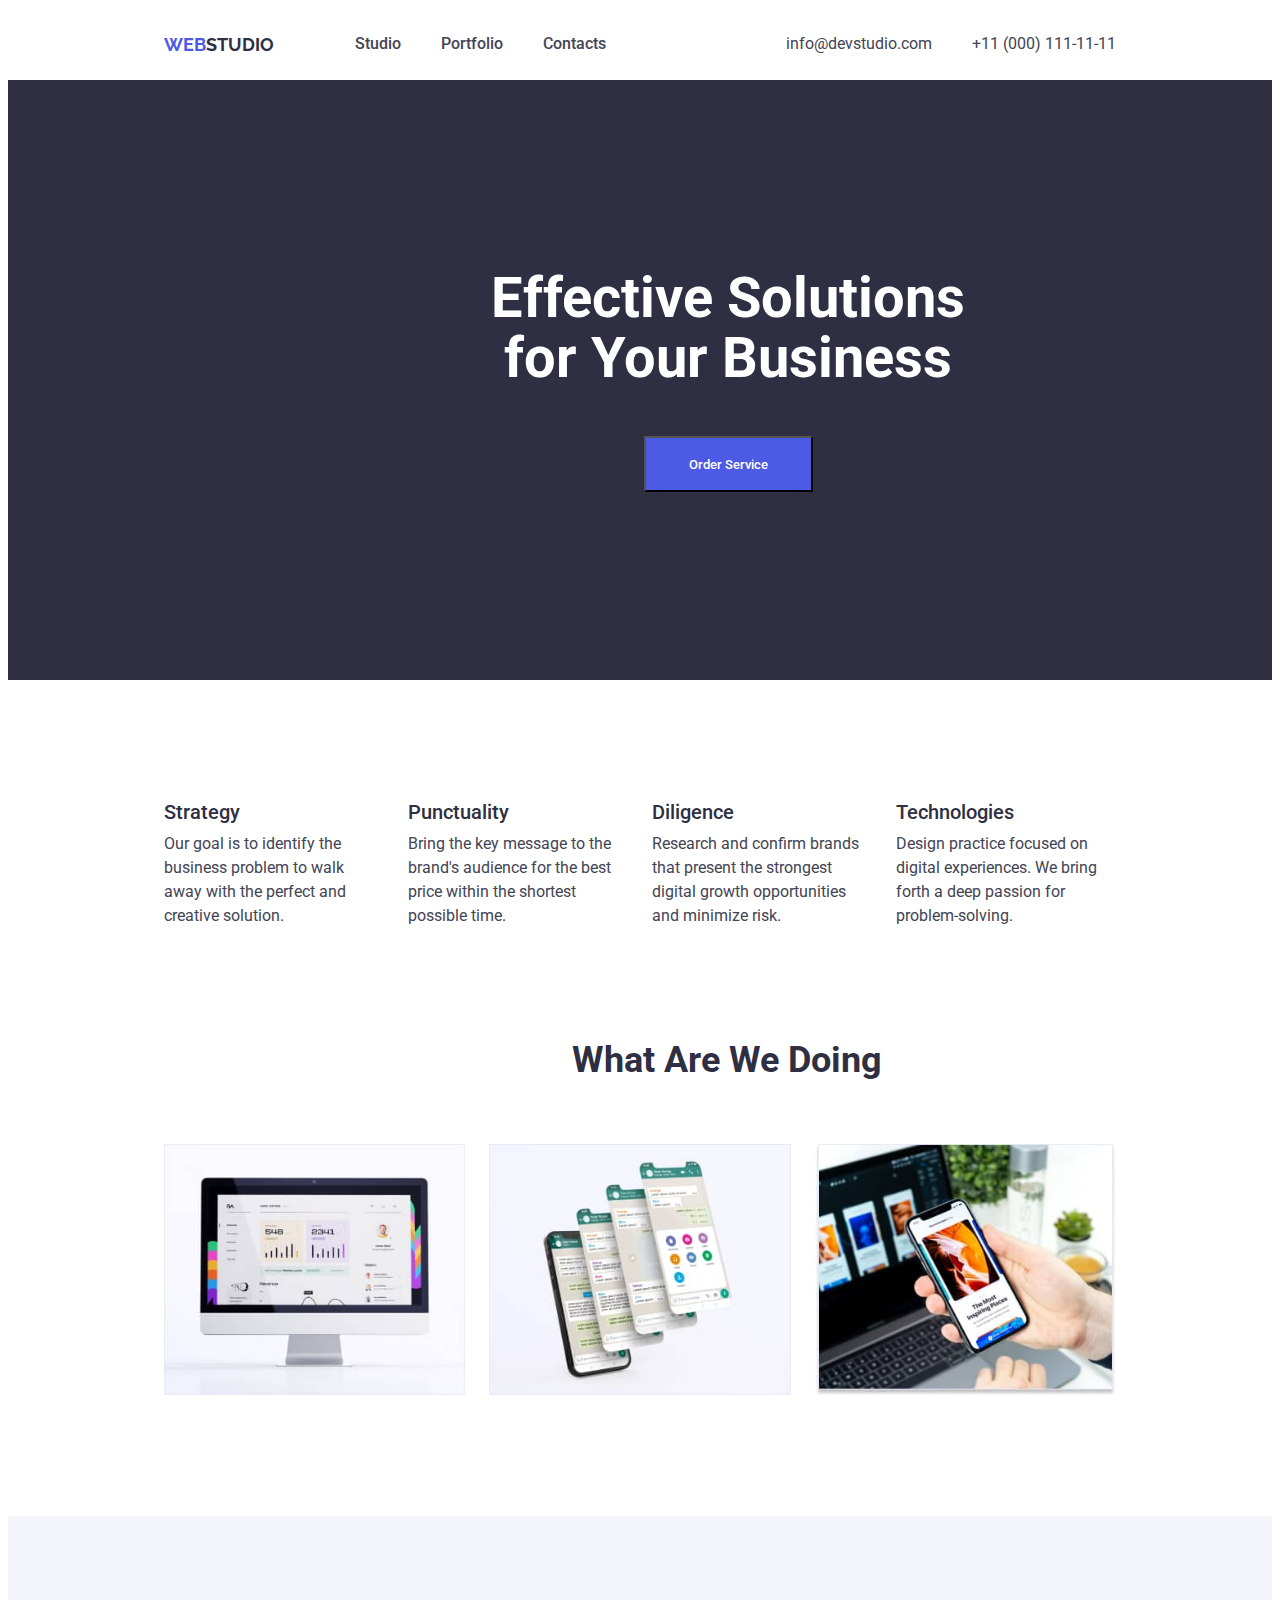
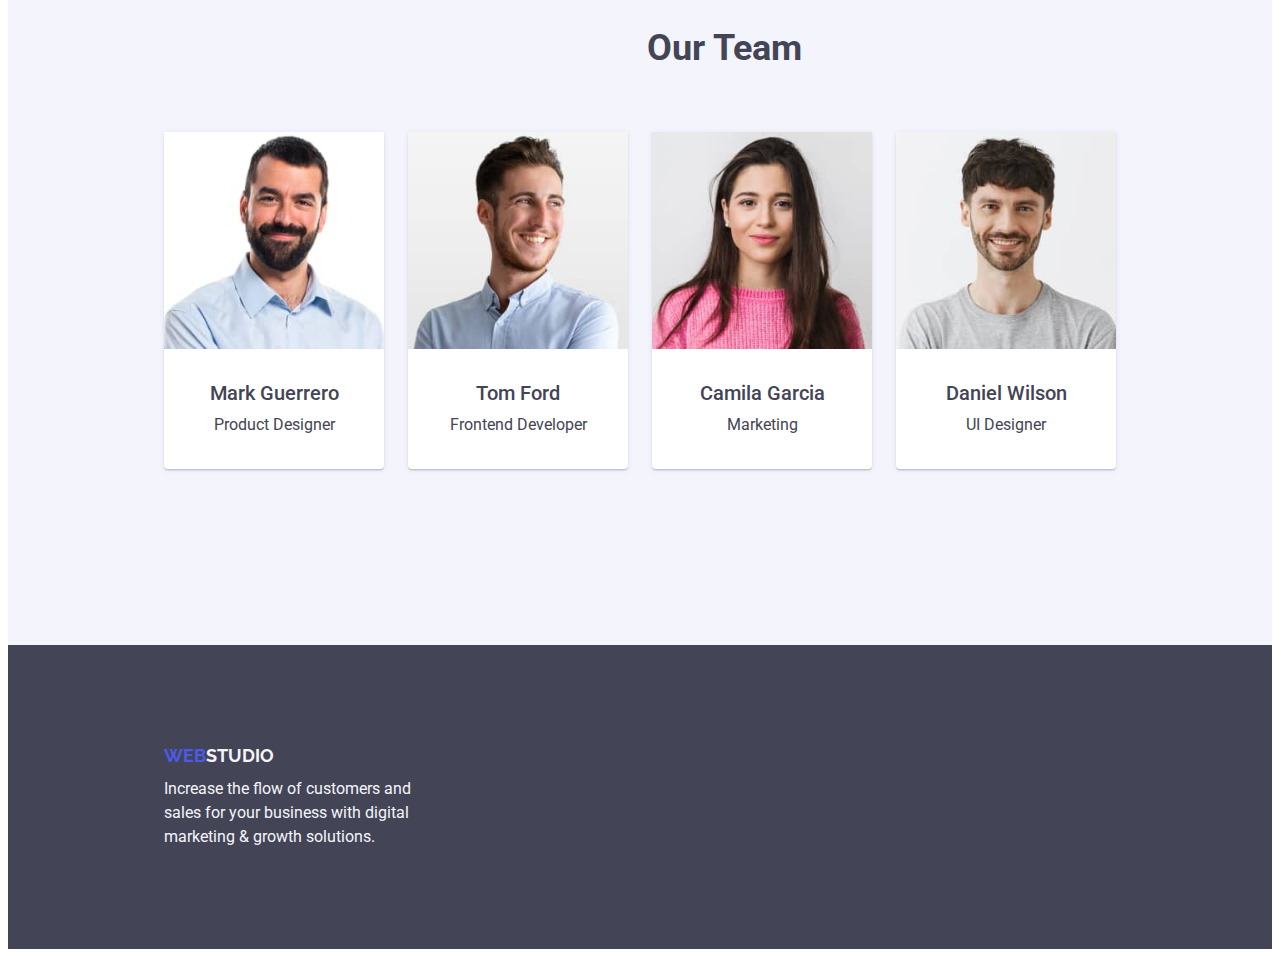
==== index.html @ 3661f452 "HW_3 first try" ====
<!DOCTYPE html>
<html lang="en">
  <head>
    <meta charset="UTF-8" />
    <meta name="viewport" content="width=device-width, initial-scale=1.0" />
    <meta
      name="description"
      content="Increase the flow of customers and sales for your business with digital marketing & growth solutions."
    />
    <title>WebStudio - effective solution for your business</title>
    <link rel="preconnect" href="https://fonts.googleapis.com" />
    <link rel="preconnect" href="https://fonts.gstatic.com" crossorigin />
    <link
      href="https://fonts.googleapis.com/css2?family=Raleway:wght@800&family=Roboto:wght@400;500;700;900&display=swap"
      rel="stylesheet"
    />
    <link
      rel="stylesheet"
      href="https://cdnjs.cloudflare.com/ajax/libs/modern-normalize/2.0.0/modern-normalize.min.css"
      integrity="sha512-4xo8blKMVCiXpTaLzQSLSw3KFOVPWhm/TRtuPVc4WG6kUgjH6J03IBuG7JZPkcWMxJ5huwaBpOpnwYElP/m6wg=="
      crossorigin="anonymous"
      referrerpolicy="no-referrer"
    />
    <link rel="stylesheet" href="./css/styles.css" />
  </head>

  <body>
    <header class="header">
      <div class="container">
        <nav class="header-menu">
          <a href="index.html" class="header-logo">
            <span class="header-logo-web">WEB</span>STUDIO</a
          >
          <ul class="header-nav">
            <li><a href="index.html" class="header-nav-link">Studio</a></li>
            <li>
              <a href="portfolio.html" class="header-nav-link">Portfolio</a>
            </li>
            <li><a href="" class="header-nav-link">Contacts</a></li>
          </ul>
        </nav>

        <address>
          <ul class="header-address">
            <li>
              <a href="mailto:info@devstudio.com" class="header-address-link"
                >info@devstudio.com</a
              >
            </li>
            <li>
              <a href="tel:+110001111111" class="header-address-link"
                >+11 (000) 111-11-11</a
              >
            </li>
          </ul>
        </address>
      </div>
    </header>

    <main>
      <section class="main-section">
        <div class="container">
          <h1 class="title">Effective Solutions for Your Business</h1>
          <button type="button" class="page-button">Order Service</button>
        </div>
      </section>

      <section class="text-section">
        <div class="container">
          <h2 class="visually-hidden">Benefits</h2>
          <ul class="benefits-list">
            <li class="benefits-items">
              <h3 class="text-title">Strategy</h3>
              <p>
                Our goal is to identify the business problem to walk away with
                the perfect and creative solution.
              </p>
            </li>
            <li class="benefits-items">
              <h3 class="text-title">Punctuality</h3>
              <p>
                Bring the key message to the brand's audience for the best price
                within the shortest possible time.
              </p>
            </li>
            <li class="benefits-items">
              <h3 class="text-title">Diligence</h3>
              <p>
                Research and confirm brands that present the strongest digital
                growth opportunities and minimize risk.
              </p>
            </li>
            <li class="benefits-items">
              <h3 class="text-title">Technologies</h3>
              <p>
                Design practice focused on digital experiences. We bring forth a
                deep passion for problem-solving.
              </p>
            </li>
          </ul>
        </div>
      </section>

      <section class="work-section">
        <div class="container">
          <h2 class="work-title">What Are We Doing</h2>
          <ul class="work-list">
            <li>
              <img
                src="./images/wawd/pc.jpg"
                width="360"
                height="300"
                alt="PC"
              />
            </li>
            <li>
              <img
                src="./images/wawd/smartphone.jpg"
                width="360"
                height="300"
                alt="Smartphone"
              />
            </li>
            <li>
              <img
                src="./images/wawd/laptop_smartphone.jpg"
                width="360"
                height="300"
                alt="Laptop & Smartphone"
              />
            </li>
          </ul>
        </div>
      </section>

      <section class="team-section">
        <div class="container">
          <h2 class="team-title">Our Team</h2>
          <ul class="team-list">
            <li class="team-items">
              <img
                src="./images/team/mark_guerrero.jpg"
                width="264"
                height="260"
                alt="Mark Guerrero - Product Designer"
              />
              <h3 class="team-name">Mark Guerrero</h3>
              <p>Product Designer</p>
            </li>
            <li class="team-items">
              <img
                src="./images/team/tom_ford.jpg"
                width="264"
                height="260"
                alt="Tom Ford - Frontend Developer"
              />
              <h3 class="team-name">Tom Ford</h3>
              <p>Frontend Developer</p>
            </li>
            <li class="team-items">
              <img
                src="./images/team/camila_garcia.jpg"
                width="264"
                height="260"
                alt="Camila Garcia - Marketing"
              />
              <h3 class="team-name">Camila Garcia</h3>
              <p>Marketing</p>
            </li>
            <li class="team-items">
              <img
                src="./images/team/daniel_wilson.jpg"
                width="264"
                height="260"
                alt="Daniel Wilson - UI Designer"
              />
              <h3 class="team-name">Daniel Wilson</h3>
              <p>UI Designer</p>
            </li>
          </ul>
        </div>
      </section>
    </main>

    <footer class="page-footer">
      <div class="container">
        <a href="index.html" class="logo-footer"
          ><span class="footer-logo-web">WEB</span>STUDIO</a
        >
        <p>
          Increase the flow of customers and sales for your business with
          digital marketing & growth solutions.
        </p>
      </div>
    </footer>
  </body>
</html>
---- css/styles.css ----
:root {
    --main-color: #434455;
    --white: #FFFFFF;
    --logo-web: #4D5AE5;
    --logo-main:#2E2F42;
    --nav-active:#404BBF;
    --cloud-color:#F4F4FD;
}

body {
    font-family: "Roboto", "Raleway", sans-serif;
    color: var(--main-color);
    background-color: var(--white);
    font-size: 16px;
    font-weight: 400;
    line-height: 24px;
    letter-spacing: 2%;
}

ul {
    list-style: none;
}

h1,
h2,
h3,
h4,
h5,
h6,
p {
    margin: 0;
}

img {
    display: block;
    max-width: 100%;
    height: auto;
}

a {
    color: currentColor;
    text-decoration: none;
}

ul,
ol {
    list-style-type: none;
    margin: 0;
    padding: 0;
}

.container {    
    max-width: 1158;
    padding-left: 0;
    padding-right: 0;
    margin-left: 156px; 
    margin-right: 156px;
}

.visually-hidden {
    position: absolute;
    width: 1px;
    height: 1px;
    margin: -1px;
    border: 0;
    padding: 0;
    white-space: nowrap;
    clip-path: inset(100%);
    clip: rect(0 0 0 0);
    overflow: hidden;
}

.header .container {
    display: flex;
    padding: 24px 0;
}


.header-menu {
    display: flex;
    flex-grow: 1;
}

.header-logo {
    display: flex;
    align-items: center;
    flex-basis: 115px;
    font-family: "Raleway", sans-serif;
    color: var(--logo-main);
    font-weight: bold;
    text-decoration: none;
    font-size: 18px;
    line-height: 21px;
    letter-spacing: 3%;
    padding-right: 76px;

}

.header-logo-web {
    color: var(--logo-web);
}


.header-nav {
    display: flex;
    align-items: center;
    gap: 40px;
    flex-basis: 261px;
}

.header-nav-link {
    color: inherit;
    text-decoration: none;
    font-weight: 500;
}

.header-nav-link:active {
    color: var(--nav-active);
    text-decoration: underline;
}

.header-nav-link:hover,
.header-nav-link:focus {
    color: var(--nav-active);

}

.header-address {
    display: flex;
    gap: 40px;
    align-items: center;
}

.header-address-link {
    color: inherit;
    text-decoration: none;
    font-style: normal;    
}

.header-address-link:active {
    color: var(--nav-active);
}

.header-address-link:hover,
.header-address-link:focus {
    color: var(--nav-active);
}

.main-section {
    background-color: var(--logo-main);
}



.main-section .title {
    max-width: 496px;
    padding-top: 188px;
    margin-left: 316px;
    margin-bottom: 48px;
    align-items: center;
    line-height: 60px;
    color: var(--white);
    font-weight: bold;
    font-size: 56px;
    text-align: center;
    
}

.page-button {
    font-family: inherit;
    background-color: var(--logo-web);
    font-weight: 500;
    color: var(--white);
    letter-spacing: 4%;
    cursor: pointer;
    align-items: center;
    margin-left: 480px;
    min-width: 169px;
    min-height: 56px;
    margin-bottom: 188px;

}

.page-button:hover,
.page-button:focus {
    background-color: var(--nav-active);
}


.benefits-list {
    display: flex;
    gap: 24px;
    align-items: center;
    padding-top: 120px;
    padding-bottom: 120px;
}

.benefits-items {
    flex-basis: 264px;
}
.text-section .text-title {
    font-weight: 500;
    font-size: 20px;
    color: #2e2f42;
    padding-bottom: 8px;    
}

.work-section .work-title {
    font-weight: bold;
    font-size: 36px;
    color: #2e2f42;
    padding-left: 408px;
}

.work-list {
    display: flex;
    padding-top: 72px;
    padding-bottom: 120px;
    gap: 24px;
}

.team-section {
    background-color: var(--cloud-color);
    color: var(--main-color);;
}


.team-section .team-title {
    font-weight: 700;
    font-size: 36px;
    padding-top: 120px;
    padding-left: 483px;
    padding-bottom: 72px;
}

.team-list {
    background-color: var(--cloud-color);
    display: flex;
    gap: 24px;
}

.team-items {
    display: flex;
    align-items: center;
    justify-content: center;
    flex-direction: column;
    border-radius: 0 0 4px 4px;
    box-shadow: 0 2px 1px 0 rgba(46, 47, 66, 0.08), 0 1px 1px 0 rgba(46, 47, 66, 0.16), 0 1px 6px 0 rgba(46, 47, 66, 0.08);
    background-color: var(--white);
    margin-bottom: 176px;

}
.team-section .team-name {
    font-weight: 500;
    font-size: 20px;
    color: var(--main-color);
    padding-top: 32px;
    padding-bottom: 8px;
}

.team-section p {
    padding-bottom: 32px;
}

.page-footer {
    background: var(--main-color);
    color: var(--cloud-color);
}

.page-footer .container {
    padding-top: 100px;
}

.page-footer .container p{
    padding-top: 8px;
    padding-bottom: 100px;
    max-width: 264px;
}

.logo-footer {
    font-family: "Raleway", sans-serif;
    color: var(--cloud-color);
    font-weight: bold;
    text-decoration: none;
    font-size: 18px;
    line-height: 21px;
    letter-spacing: 3%;
}

.footer-logo-web {
    color: var(--logo-web);
}


.portfolio-list-btn {
    display: flex;
    gap: 24px;
    padding-left: 271px;
    padding-top: 96px;
    padding-bottom: 72px;
}

.portfolio-btn {
    font-family: inherit;
    background-color: var(--cloud-color);
    font-weight: 500;
    color: var(--nav-active);
    letter-spacing: 4%;
    line-height: 24px;
    cursor: pointer;
    border: 1px solid #e7e9fc;
    border-radius: 4px;
    padding: 12px 24px;
    box-shadow: 0 2px 2px 0 rgba(0, 0, 0, 0.12), 0 2px 1px 0 rgba(0, 0, 0, 0.08), 0 3px 1px 0 rgba(0, 0, 0, 0.1);
}

.portfolio-btn:hover,
.portfolio-btn:focus {
    background-color: var(--nav-active);
    color: var(--white);
}

.portfolio-list {
    display: flex;
    flex-wrap: wrap;
    row-gap: 48px;
    column-gap: 24px;

}

.portfolio-list-item {
    flex-basis: calc(100% - 24 * 3 / 3);
}


.products-link {
    text-decoration: none;
    color: inherit;
}

.products-title {
    padding-top: 32px;
    padding-bottom: 8px;
    font-weight: 500;
    font-size: 20px;
}

.portfolio-list-item:last-child{
    padding-bottom: 120px;
}
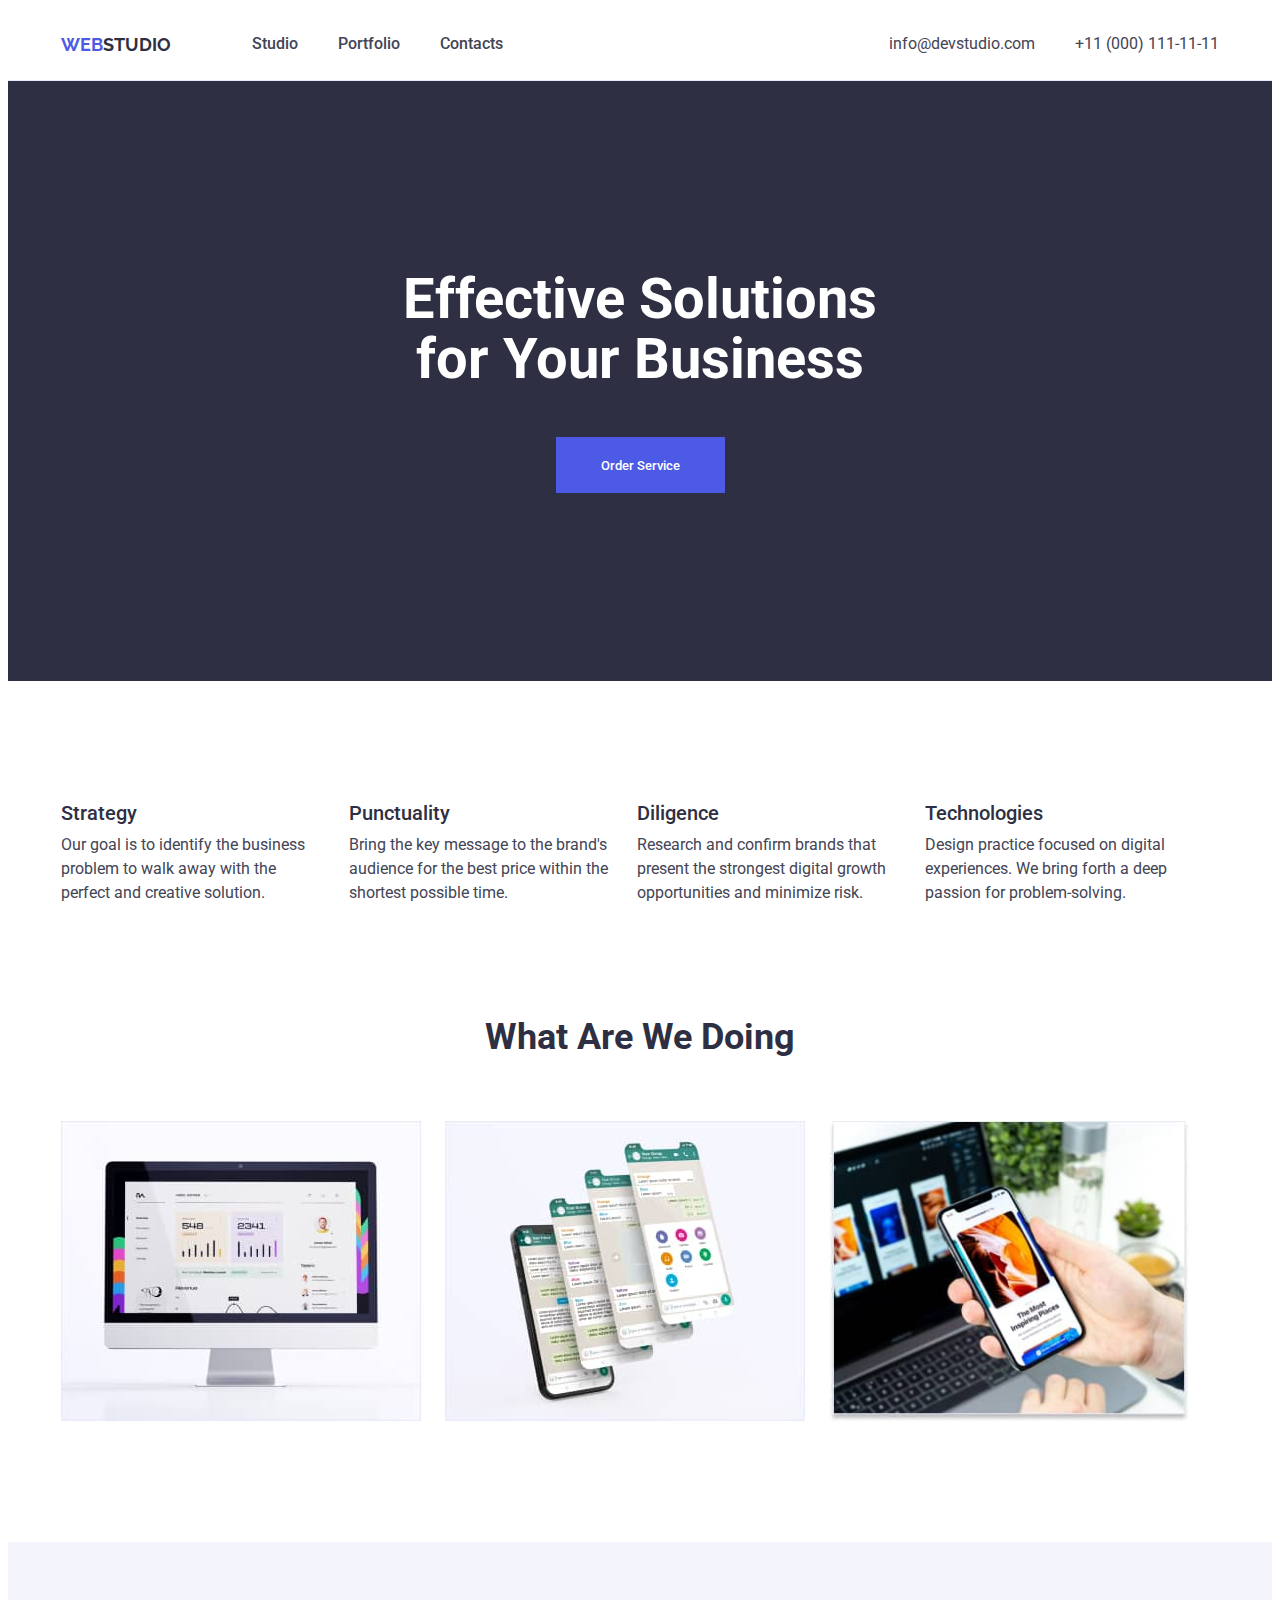
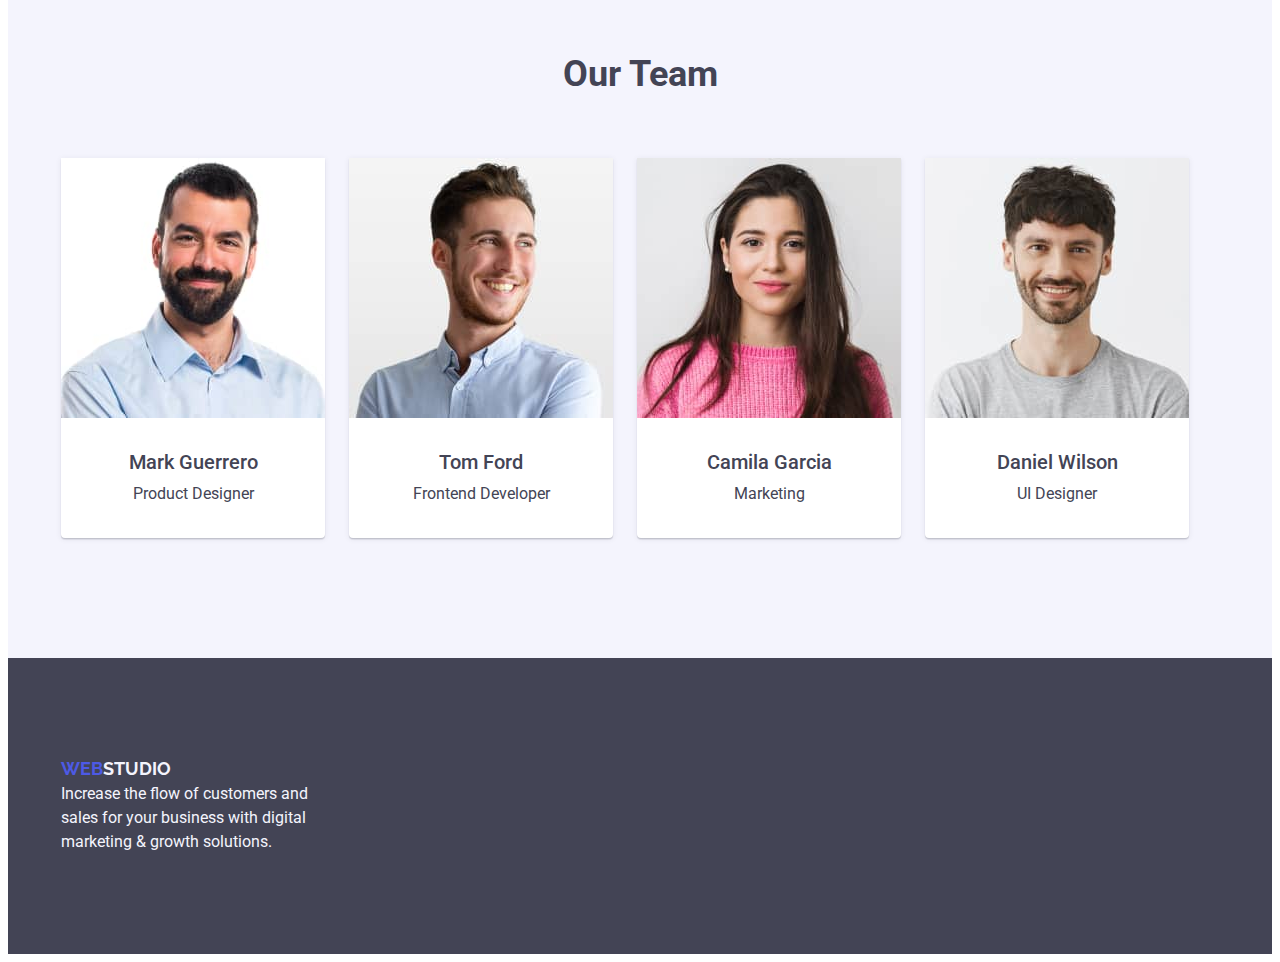
==== commit 9947c3ea: "HW_3 changed" ====
--- a/index.html
+++ b/index.html
@@ -144,8 +144,10 @@
                 height="260"
                 alt="Mark Guerrero - Product Designer"
               />
-              <h3 class="team-name">Mark Guerrero</h3>
-              <p>Product Designer</p>
+              <div class="team-text">
+                <h3 class="team-name">Mark Guerrero</h3>
+                <p>Product Designer</p>
+              </div>
             </li>
             <li class="team-items">
               <img
@@ -154,8 +156,10 @@
                 height="260"
                 alt="Tom Ford - Frontend Developer"
               />
-              <h3 class="team-name">Tom Ford</h3>
-              <p>Frontend Developer</p>
+              <div class="team-text">
+                <h3 class="team-name">Tom Ford</h3>
+                <p>Frontend Developer</p>
+              </div>
             </li>
             <li class="team-items">
               <img
@@ -164,8 +168,10 @@
                 height="260"
                 alt="Camila Garcia - Marketing"
               />
-              <h3 class="team-name">Camila Garcia</h3>
-              <p>Marketing</p>
+              <div class="team-text">
+                <h3 class="team-name">Camila Garcia</h3>
+                <p>Marketing</p>
+              </div>
             </li>
             <li class="team-items">
               <img
@@ -174,8 +180,10 @@
                 height="260"
                 alt="Daniel Wilson - UI Designer"
               />
-              <h3 class="team-name">Daniel Wilson</h3>
-              <p>UI Designer</p>
+              <div class="team-text">
+                <h3 class="team-name">Daniel Wilson</h3>
+                <p>UI Designer</p>
+              </div>
             </li>
           </ul>
         </div>
--- a/css/styles.css
+++ b/css/styles.css
@@ -50,11 +50,11 @@
 }
 
 .container {    
-    max-width: 1158;
-    padding-left: 0;
-    padding-right: 0;
-    margin-left: 156px; 
-    margin-right: 156px;
+    max-width: 1158px;
+    padding-left: 15px;
+    padding-right: 15px;
+    margin-left: auto; 
+    margin-right: auto;
 }
 
 .visually-hidden {
@@ -70,9 +70,12 @@
     overflow: hidden;
 }
 
+.header {
+    border-bottom: 1px solid #e7e9fc;
+}
+
 .header .container {
     display: flex;
-    padding: 24px 0;
 }
 
 
@@ -92,8 +95,7 @@
     font-size: 18px;
     line-height: 21px;
     letter-spacing: 3%;
-    padding-right: 76px;
-
+    margin-right: 76px;
 }
 
 .header-logo-web {
@@ -105,13 +107,17 @@
     display: flex;
     align-items: center;
     gap: 40px;
-    flex-basis: 261px;
+    flex-basis: 261px;    
 }
 
 .header-nav-link {
+    display: flex;
     color: inherit;
     text-decoration: none;
     font-weight: 500;
+    padding-top: 24px;
+    padding-bottom: 24px;
+    
 }
 
 .header-nav-link:active {
@@ -128,13 +134,16 @@
 .header-address {
     display: flex;
     gap: 40px;
-    align-items: center;
+    align-items: center;    
 }
 
 .header-address-link {
+    display: flex;
     color: inherit;
     text-decoration: none;
-    font-style: normal;    
+    font-style: normal;
+    padding-top: 24px;
+    padding-bottom: 24px;
 }
 
 .header-address-link:active {
@@ -148,25 +157,27 @@
 
 .main-section {
     background-color: var(--logo-main);
+    padding-top: 188px;
+    padding-bottom: 188px;
 }
 
 
 
 .main-section .title {
     max-width: 496px;
-    padding-top: 188px;
-    margin-left: 316px;
     margin-bottom: 48px;
+    margin-left: auto;
+    margin-right: auto;
     align-items: center;
     line-height: 60px;
     color: var(--white);
     font-weight: bold;
     font-size: 56px;
-    text-align: center;
-    
+    text-align: center;    
 }
 
 .page-button {
+    display: block;
     font-family: inherit;
     background-color: var(--logo-web);
     font-weight: 500;
@@ -174,11 +185,11 @@
     letter-spacing: 4%;
     cursor: pointer;
     align-items: center;
-    margin-left: 480px;
     min-width: 169px;
     min-height: 56px;
-    margin-bottom: 188px;
-
+    border: none;
+    margin-left: auto;
+    margin-right: auto;
 }
 
 .page-button:hover,
@@ -186,51 +197,63 @@
     background-color: var(--nav-active);
 }
 
-
-.benefits-list {
-    display: flex;
-    gap: 24px;
-    align-items: center;
+.text-section {
     padding-top: 120px;
     padding-bottom: 120px;
 }
 
+.benefits-list {
+    display: flex;
+    gap: 24px;
+    align-items: center;
+}
+
 .benefits-items {
     flex-basis: 264px;
+
 }
 .text-section .text-title {
     font-weight: 500;
     font-size: 20px;
     color: #2e2f42;
     padding-bottom: 8px;    
+}
+
+
+
+.work-section {
+    padding-bottom: 120px;
 }
 
 .work-section .work-title {
     font-weight: bold;
     font-size: 36px;
     color: #2e2f42;
-    padding-left: 408px;
+    text-align: center;
 }
 
 .work-list {
     display: flex;
-    padding-top: 72px;
-    padding-bottom: 120px;
+    margin-top: 72px;
     gap: 24px;
 }
+
+
 
 .team-section {
     background-color: var(--cloud-color);
-    color: var(--main-color);;
+    color: var(--main-color);
+    padding-top: 120px;
+    padding-bottom: 120px;
 }
 
 
 .team-section .team-title {
     font-weight: 700;
     font-size: 36px;
-    padding-top: 120px;
-    padding-left: 483px;
-    padding-bottom: 72px;
+    text-align: center;
+    margin-bottom: 72px;
+
 }
 
 .team-list {
@@ -240,40 +263,35 @@
 }
 
 .team-items {
-    display: flex;
     align-items: center;
     justify-content: center;
     flex-direction: column;
     border-radius: 0 0 4px 4px;
     box-shadow: 0 2px 1px 0 rgba(46, 47, 66, 0.08), 0 1px 1px 0 rgba(46, 47, 66, 0.16), 0 1px 6px 0 rgba(46, 47, 66, 0.08);
     background-color: var(--white);
-    margin-bottom: 176px;
 
 }
 .team-section .team-name {
     font-weight: 500;
     font-size: 20px;
     color: var(--main-color);
+    margin-bottom: 8px;
+}
+
+.team-text {
     padding-top: 32px;
-    padding-bottom: 8px;
-}
-
-.team-section p {
     padding-bottom: 32px;
+    text-align: center;
 }
 
 .page-footer {
     background: var(--main-color);
     color: var(--cloud-color);
-}
-
-.page-footer .container {
     padding-top: 100px;
+    padding-bottom: 100px;
 }
 
 .page-footer .container p{
-    padding-top: 8px;
-    padding-bottom: 100px;
     max-width: 264px;
 }
 
@@ -285,6 +303,7 @@
     font-size: 18px;
     line-height: 21px;
     letter-spacing: 3%;
+    margin-bottom: 16px;
 }
 
 .footer-logo-web {
@@ -292,12 +311,15 @@
 }
 
 
+.portfolio-main {
+    padding-top: 96px;
+    padding-bottom: 120px;
+}
+
 .portfolio-list-btn {
     display: flex;
+    justify-content: center;
     gap: 24px;
-    padding-left: 271px;
-    padding-top: 96px;
-    padding-bottom: 72px;
 }
 
 .portfolio-btn {
@@ -323,6 +345,7 @@
 .portfolio-list {
     display: flex;
     flex-wrap: wrap;
+    margin-top: 72px;
     row-gap: 48px;
     column-gap: 24px;
 
@@ -339,12 +362,15 @@
 }
 
 .products-title {
-    padding-top: 32px;
-    padding-bottom: 8px;
     font-weight: 500;
     font-size: 20px;
-}
-
-.portfolio-list-item:last-child{
-    padding-bottom: 120px;
+    margin-bottom: 8px;
+}
+
+.portfolio-text {
+    padding: 32px 16px 32px 16px;
+    border-bottom: 1px solid #e7e9fc;
+    border-right: 1px solid #e7e9fc;
+    border-left: 1px solid #e7e9fc;
+
 }